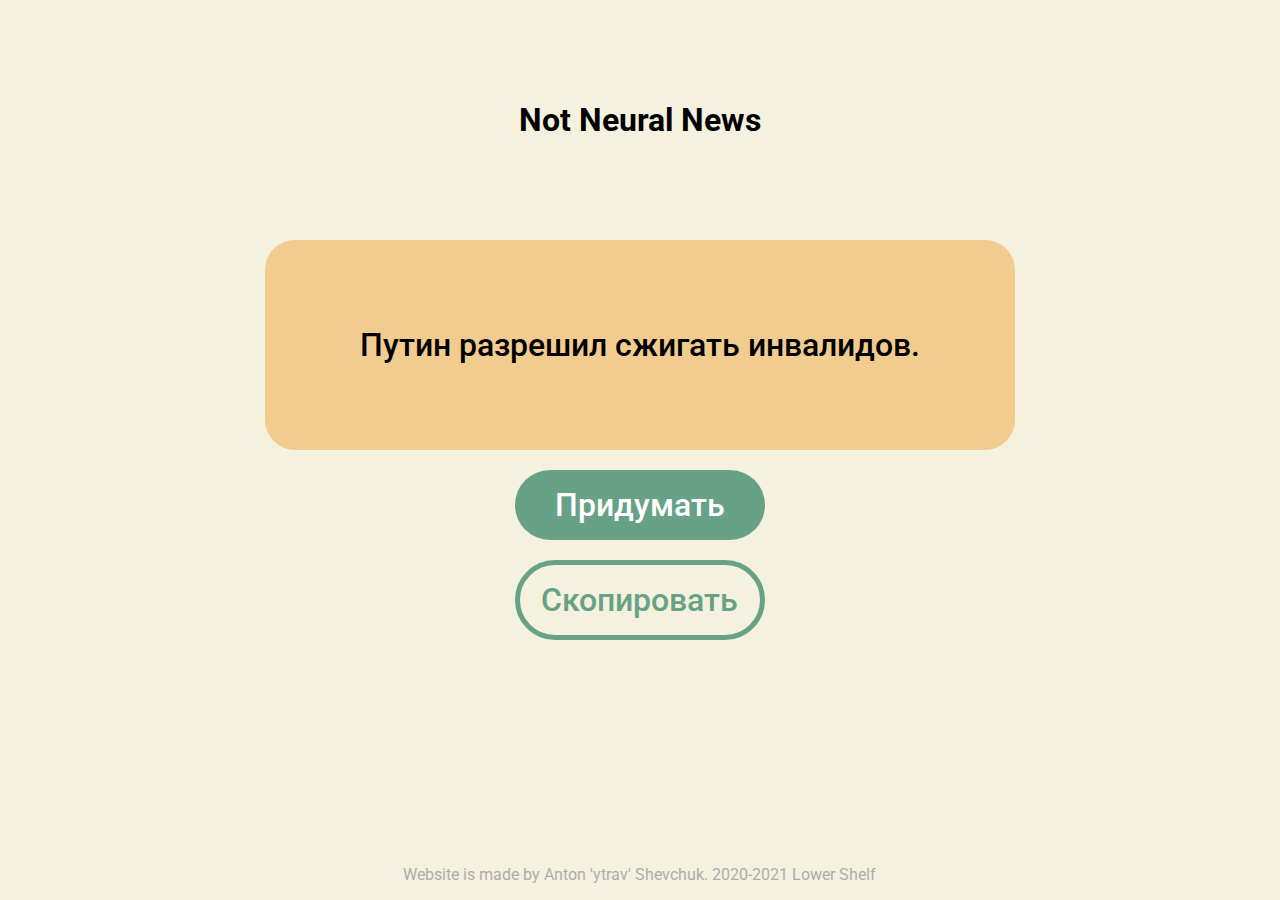
==== generate/index.html @ d059ccca "website is live" ====
<!DOCTYPE html>
<html lang="en">

<head>
    <meta charset="UTF-8">
    <meta http-equiv="X-UA-Compatible" content="IE=edge">
    <meta name="viewport" content="width=device-width, initial-scale=1.0">
    <meta name="description" content="Это сатирический вебсайт для создания выдуманных и хаотичных заголовков новостей. Made by ytrav.">
    <link rel="stylesheet" href="style.css">
    <link rel="preconnect" href="https://fonts.googleapis.com">
    <link rel="preconnect" href="https://fonts.gstatic.com" crossorigin>
    <link href="https://fonts.googleapis.com/css2?family=Roboto:wght@400;500&display=swap" rel="stylesheet">
    <title>Создать | Not Neural News</title>
</head>

<body>

    <div class="frame">
        <div class="header">
            <h1>Not Neural News</h1>
        </div>
        <div class="pushL"></div>
        <div class="pushR"></div>
        <div class="generator">
            <div class="gen-pushL"></div>
            <div class="gen-pushR"></div>
            <div class="gen-textarea">
                <div id="textarea">
                    <p id="text">
                        Тебе не стоило этого видеть.
                    </p>
                </div>
            </div>
            <div class="gen-button">
                <button onclick="generate()">
                    Придумать
                </button>
                <button id="copy" onclick="copy()">
                    Скопировать
                </button>
            </div>
        </div>
        <div class="footer">
            <p>
                Website is made by Anton 'ytrav' Shevchuk. 2020-2021 Lower Shelf
            </p>
        </div>
    </div>

    <script src="script.js"></script>
    <script>generate()</script>
</body>

</html>
---- generate/style.css ----
* {
  box-sizing: border-box;
}
html {
  background-color: #f4f1de;
}
.frame {
  display: grid;
  grid-template-columns: 0.4fr 2.2fr 0.4fr;
  grid-template-rows: 0.8fr 1.4fr 0.8fr;
  gap: 0px 0px;
  grid-auto-flow: row;
  grid-template-areas:
    "pushL header pushR"
    "pushL generator pushR"
    "pushL footer pushR";
  position: absolute;
  top: 0;
  bottom: 0;
  left: 0;
  right: 0;
}

.header {
  grid-area: header;
  display: flex;
  justify-content: center;
  align-items: center;
}

h1 {
  font-family: "Roboto", sans-serif;
  -webkit-touch-callout: none;
  -webkit-user-select: none;
  -khtml-user-select: none;
  -moz-user-select: none;
  -ms-user-select: none;
  user-select: none;
}

.pushL {
  grid-area: pushL;
}

.pushR {
  grid-area: pushR;
}

.generator {
  display: grid;
  grid-template-columns: 0.3fr 2.4fr 0.3fr;
  grid-template-rows: 1fr 1fr;
  gap: 0px 0px;
  grid-auto-flow: row;
  grid-template-areas:
    "gen-pushL gen-textarea gen-pushR"
    "gen-pushL gen-button gen-pushR";
  grid-area: generator;
}

#textarea {
  background-color: #f2cc8f;
  border-radius: 30px;
  width: 100%;
  height: 100%;
  padding: 2em;
  display: flex;
  justify-content: center;
  align-items: center;
  align-content: center;
}

#text {
  font-family: "Roboto", sans-serif;
  font-weight: 500;
  font-size: 2em;
}

.gen-pushL {
  grid-area: gen-pushL;
}

.gen-pushR {
  grid-area: gen-pushR;
}

.gen-textarea {
  grid-area: gen-textarea;
}

.gen-button {
  grid-area: gen-button;
  display: flex;
  justify-content: center;
  align-items: center;
  flex-direction: column;
}

button {
  font-size: 2em;
  font-family: "Roboto", sans-serif;
  font-weight: 500;
  border: none;
  padding: 0.5em;
  border-radius: 40px;
  background-color: #67a286;
  color: white;
  transition: background-color 0.1s;
  margin: 10px;
  min-width: fit-content;
  width: 250px;
  -webkit-touch-callout: none;
  -webkit-user-select: none;
  -khtml-user-select: none;
  -moz-user-select: none;
  -ms-user-select: none;
  user-select: none;
}

#copy {
  background-color: #81b29a00;
  transition: background-color 0.1s;
  color: #67a286;
  border: 5px solid #67a286;
}

#copy:hover {
  background-color: #558b712d;
  cursor: pointer;
}

#copy:active {
  background-color: #3e655263;
}

button:hover {
  background-color: #558b71;
  cursor: pointer;
  color: rgb(245, 245, 245);
}

button:active {
  background-color: #3e6552;
  color: rgb(231, 231, 231);
}

.footer {
  grid-area: footer;
  display: flex;
  flex-direction: column;
  justify-content: flex-end;
}

#text::selection {
  background: #e07a5f;
}

.footer p::selection{
  background: rgb(171, 215, 230);
  color: white;
}
.footer p {
  text-align: center;
  font-family: "Roboto", sans-serif;
  color: #adadad;
}
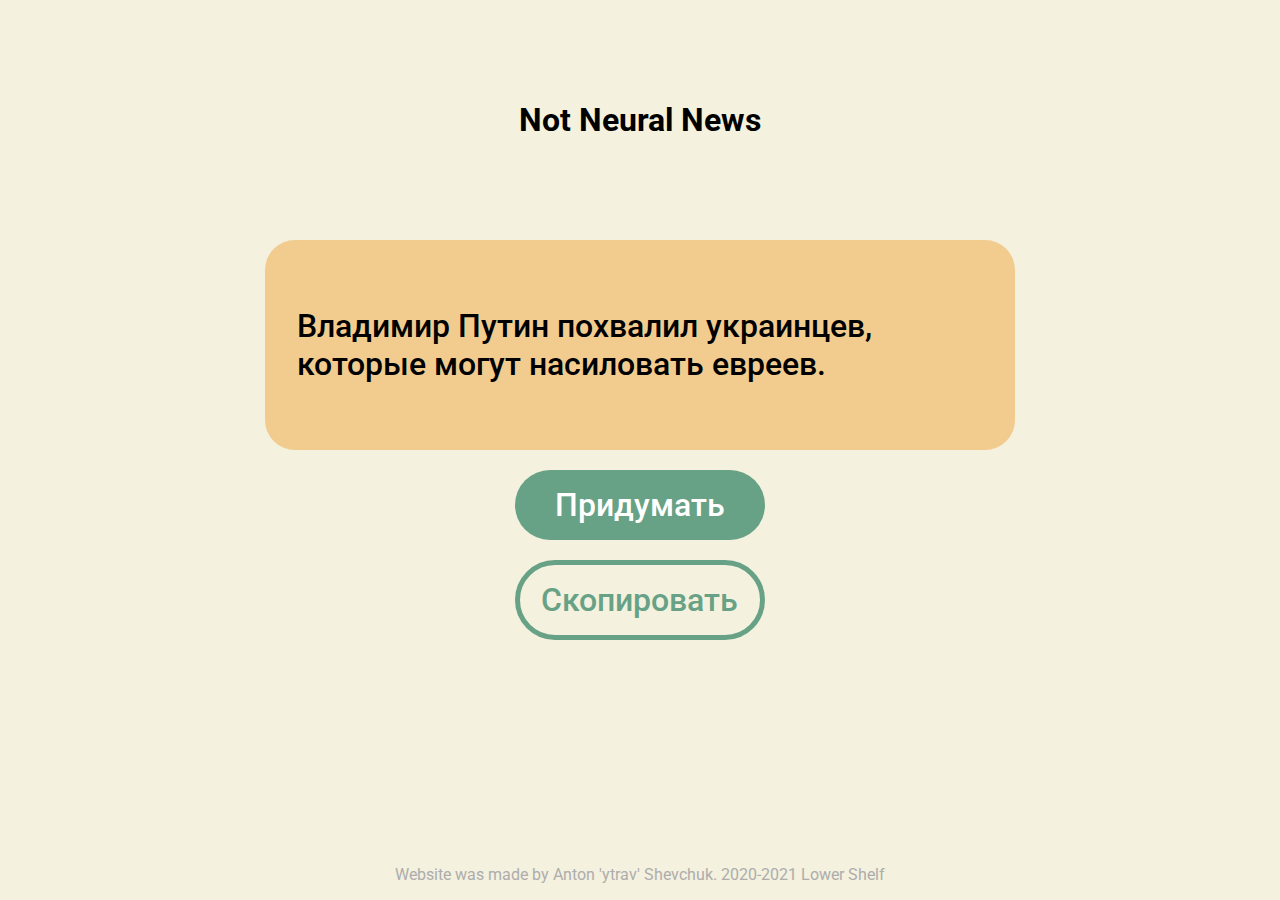
==== commit a76e21cd: "Fixed index a bit" ====
--- a/generate/index.html
+++ b/generate/index.html
@@ -42,7 +42,7 @@
         </div>
         <div class="footer">
             <p>
-                Website is made by Anton 'ytrav' Shevchuk. 2020-2021 Lower Shelf
+                Website was made by Anton 'ytrav' Shevchuk. 2020-2021 Lower Shelf
             </p>
         </div>
     </div>
@@ -51,4 +51,4 @@
     <script>generate()</script>
 </body>
 
-</html>+</html>
